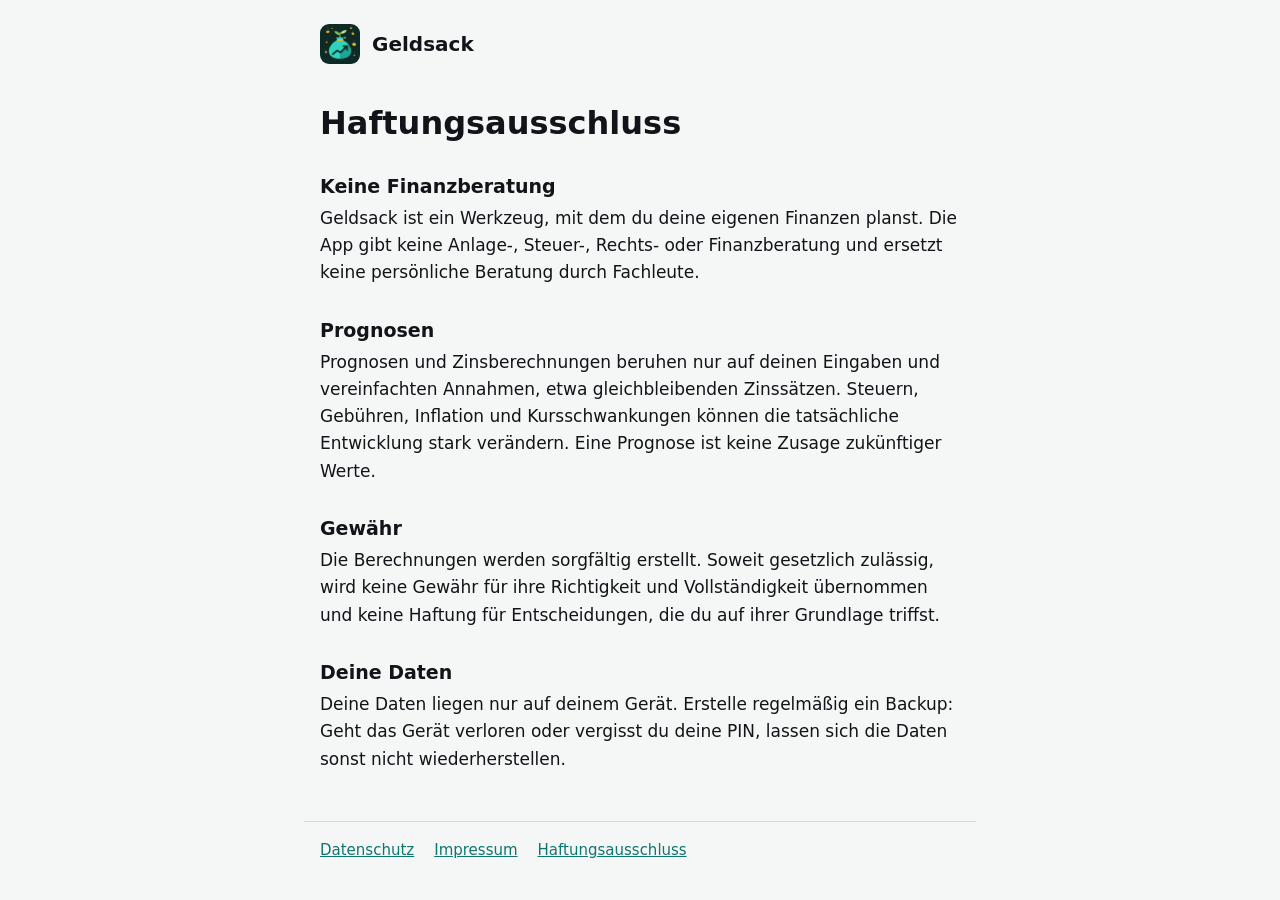
==== haftungsausschluss.html @ 0f39cd0d "Add Geldsack legal pages Co-Authored-By: Claude Opus 5.5 <noreply@anthropic.com>" ====
<!doctype html>
<html lang="de">
<head>
  <meta charset="utf-8">
  <meta name="viewport" content="width=device-width, initial-scale=1">
  <title>Haftungsausschluss · Geldsack</title>
  <link rel="icon" href="icon.png">
  <link rel="stylesheet" href="style.css">
</head>
<body>
  <header>
    <a class="brand" href="index.html"><img src="icon.png" alt="" width="40" height="40">Geldsack</a>
  </header>
  <main>
    <h1>Haftungsausschluss</h1>
    <section>
      <h2>Keine Finanzberatung</h2>
      <p>Geldsack ist ein Werkzeug, mit dem du deine eigenen Finanzen planst. Die App gibt keine Anlage-, Steuer-, Rechts- oder Finanzberatung und ersetzt keine persönliche Beratung durch Fachleute.</p>
    </section>
    <section>
      <h2>Prognosen</h2>
      <p>Prognosen und Zinsberechnungen beruhen nur auf deinen Eingaben und vereinfachten Annahmen, etwa gleichbleibenden Zinssätzen. Steuern, Gebühren, Inflation und Kursschwankungen können die tatsächliche Entwicklung stark verändern. Eine Prognose ist keine Zusage zukünftiger Werte.</p>
    </section>
    <section>
      <h2>Gewähr</h2>
      <p>Die Berechnungen werden sorgfältig erstellt. Soweit gesetzlich zulässig, wird keine Gewähr für ihre Richtigkeit und Vollständigkeit übernommen und keine Haftung für Entscheidungen, die du auf ihrer Grundlage triffst.</p>
    </section>
    <section>
      <h2>Deine Daten</h2>
      <p>Deine Daten liegen nur auf deinem Gerät. Erstelle regelmäßig ein Backup: Geht das Gerät verloren oder vergisst du deine PIN, lassen sich die Daten sonst nicht wiederherstellen.</p>
    </section>
  </main>
  <footer>
    <nav>
      <a href="datenschutz.html">Datenschutz</a>
      <a href="impressum.html">Impressum</a>
      <a href="haftungsausschluss.html">Haftungsausschluss</a>
    </nav>
  </footer>
</body>
</html>
---- style.css ----
:root {
  --bg: #F5F7F6;
  --text: #111418;
  --muted: #5E6672;
  --accent: #0F766E;
  --border: #D3D8DF;
}
@media (prefers-color-scheme: dark) {
  :root {
    --bg: #0E2A27;
    --text: #F2F4F7;
    --muted: #9FD9CF;
    --accent: #2DD4BF;
    --border: #24443F;
  }
}
* { box-sizing: border-box; }
body {
  margin: 0;
  background: var(--bg);
  color: var(--text);
  font: 17px/1.6 system-ui, -apple-system, "Segoe UI", sans-serif;
}
header, main, footer { max-width: 42rem; margin: 0 auto; padding: 0 16px; }
header { padding-top: 24px; }
.brand { display: inline-flex; align-items: center; gap: 12px; font-weight: 700; font-size: 20px; color: var(--text); text-decoration: none; }
.brand img { border-radius: 9px; }
h1 { font-size: 32px; line-height: 1.2; margin: 32px 0 16px; }
h2 { font-size: 19px; margin: 28px 0 4px; }
p { margin: 0 0 12px; }
a { color: var(--accent); }
footer { margin-top: 48px; padding-bottom: 32px; border-top: 1px solid var(--border); }
footer nav { display: flex; flex-wrap: wrap; gap: 8px 20px; padding-top: 16px; font-size: 15px; }
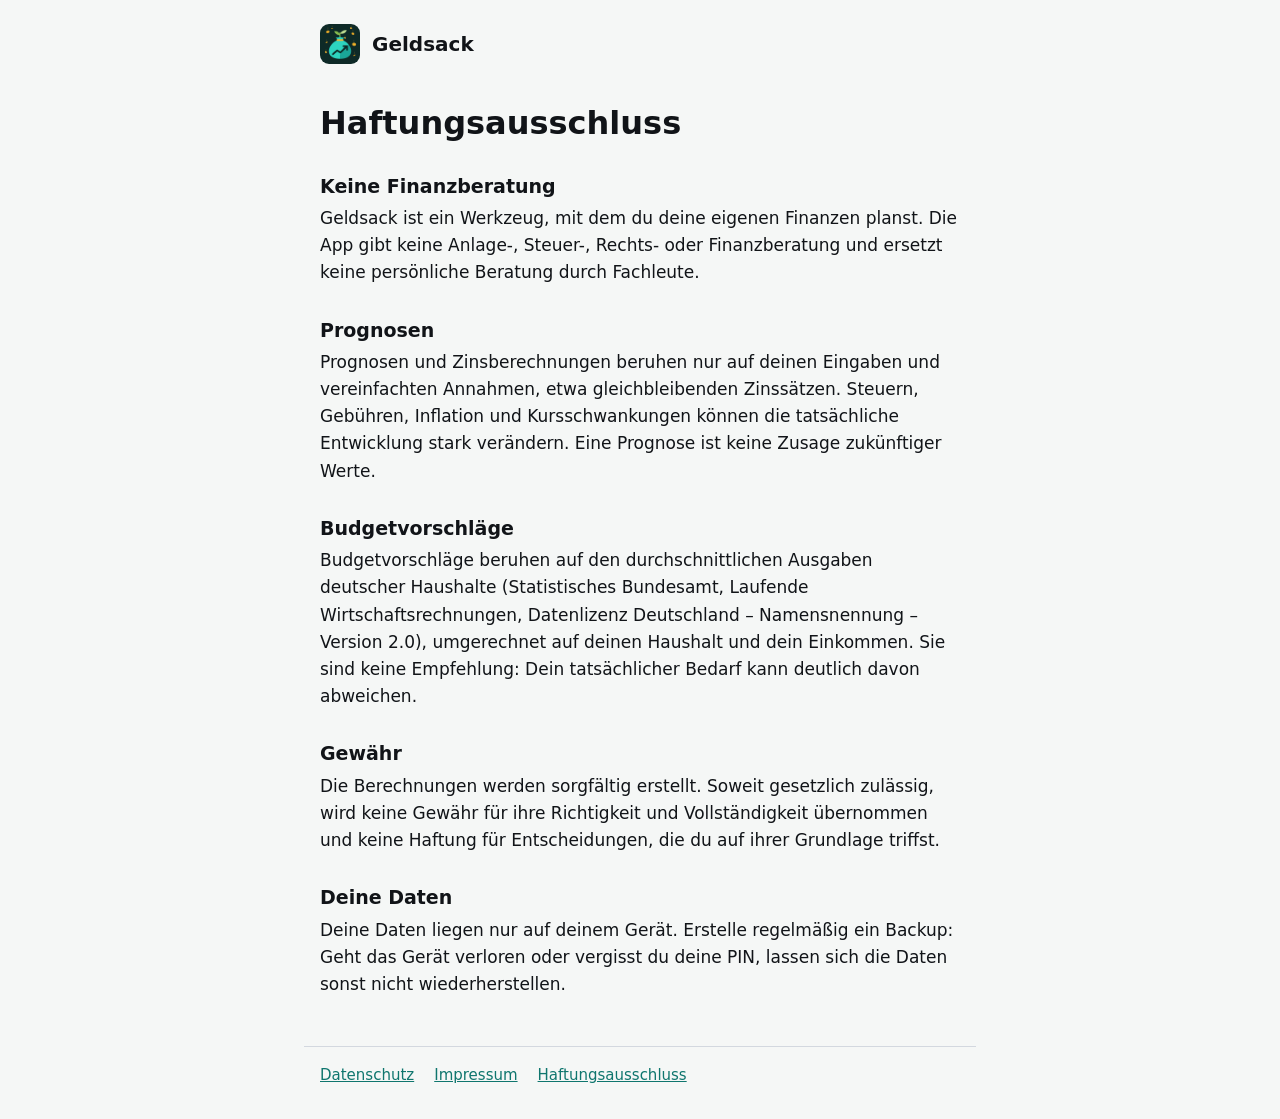
==== commit 5e8b0721: "Add the budget suggestions to the disclaimer Co-Authored-By: Claude Opus 5.5 <noreply@anthropic.com>" ====
--- a/haftungsausschluss.html
+++ b/haftungsausschluss.html
@@ -22,6 +22,10 @@
       <p>Prognosen und Zinsberechnungen beruhen nur auf deinen Eingaben und vereinfachten Annahmen, etwa gleichbleibenden Zinssätzen. Steuern, Gebühren, Inflation und Kursschwankungen können die tatsächliche Entwicklung stark verändern. Eine Prognose ist keine Zusage zukünftiger Werte.</p>
     </section>
     <section>
+      <h2>Budgetvorschläge</h2>
+      <p>Budgetvorschläge beruhen auf den durchschnittlichen Ausgaben deutscher Haushalte (Statistisches Bundesamt, Laufende Wirtschaftsrechnungen, Datenlizenz Deutschland – Namensnennung – Version 2.0), umgerechnet auf deinen Haushalt und dein Einkommen. Sie sind keine Empfehlung: Dein tatsächlicher Bedarf kann deutlich davon abweichen.</p>
+    </section>
+    <section>
       <h2>Gewähr</h2>
       <p>Die Berechnungen werden sorgfältig erstellt. Soweit gesetzlich zulässig, wird keine Gewähr für ihre Richtigkeit und Vollständigkeit übernommen und keine Haftung für Entscheidungen, die du auf ihrer Grundlage triffst.</p>
     </section>
